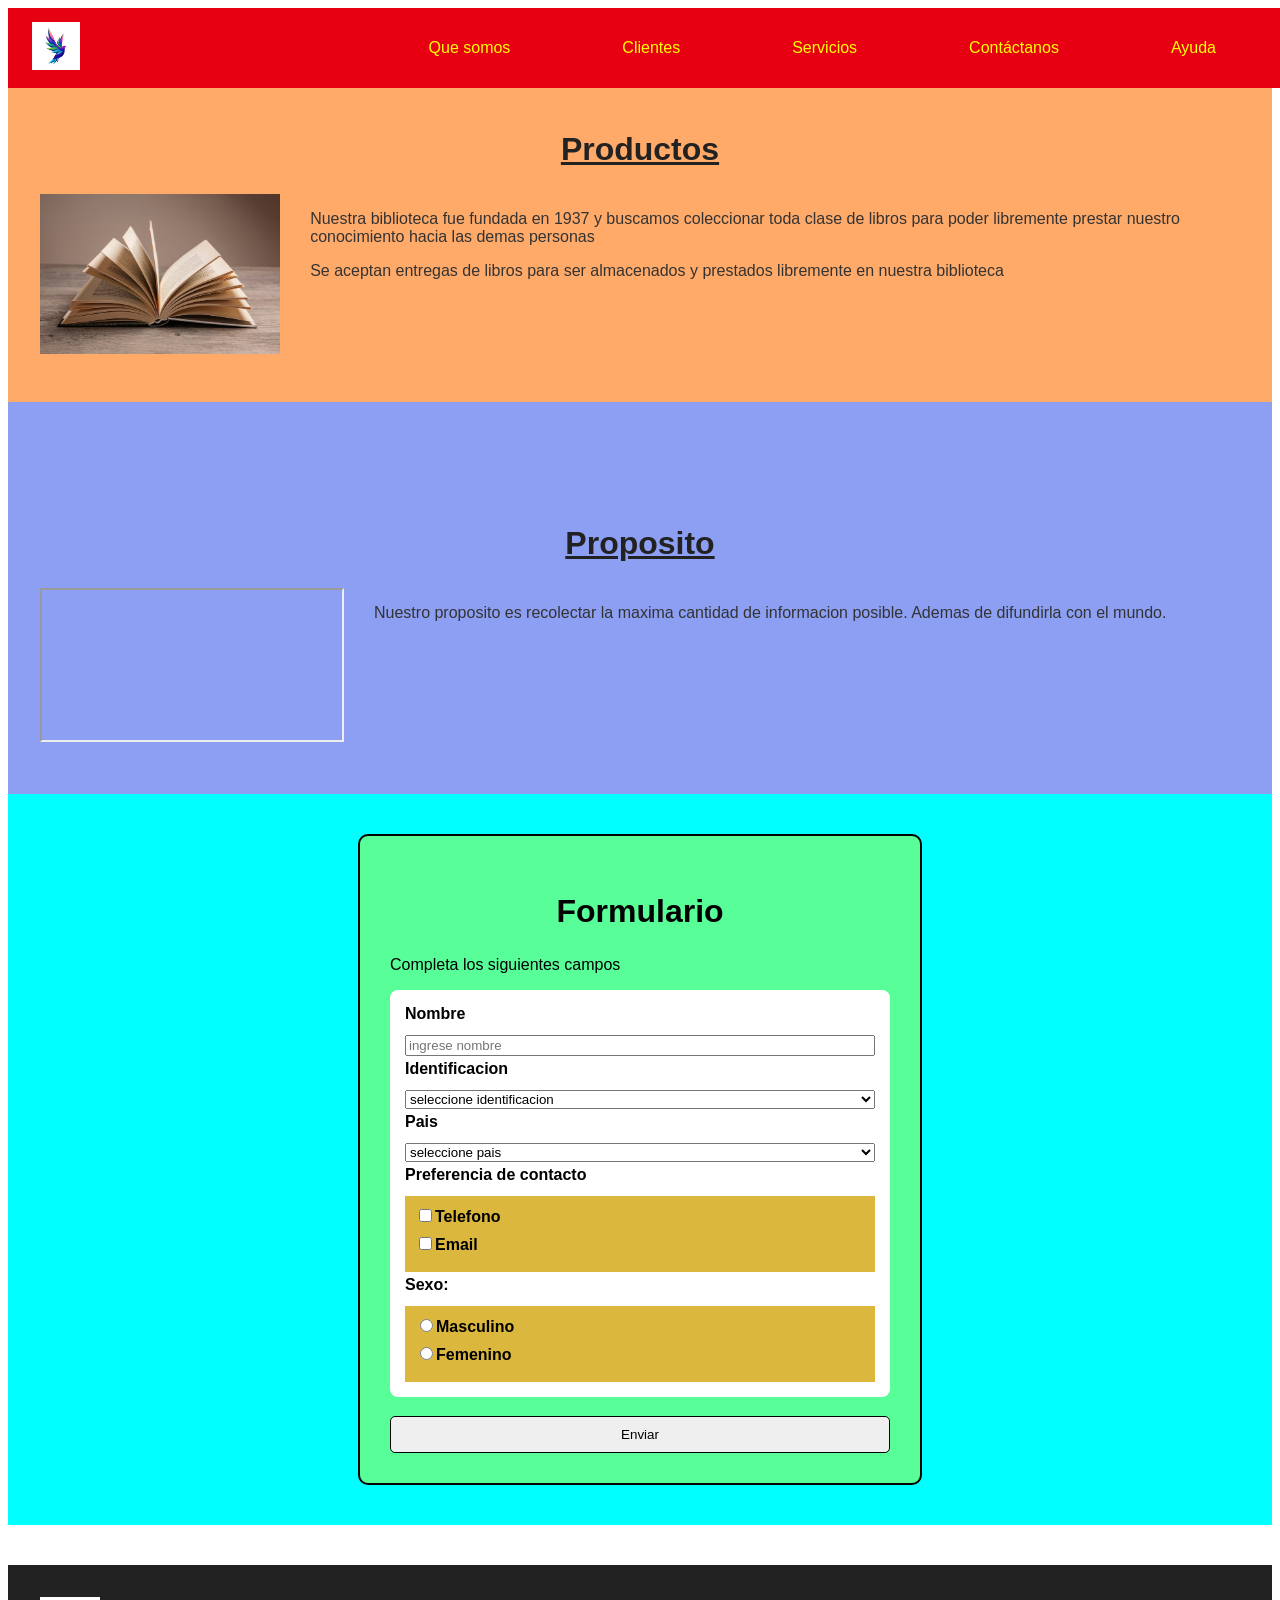
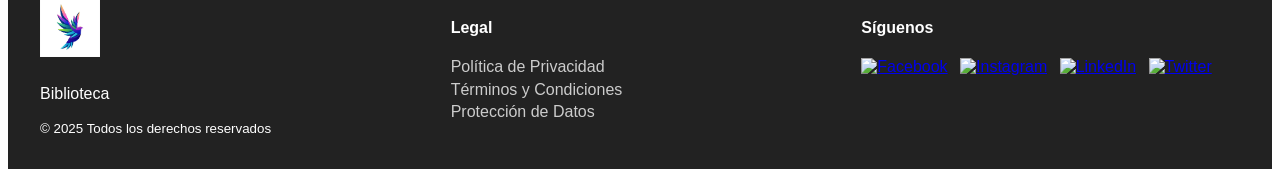
==== index.html @ 041fa765 "Initial commit" ====
<!DOCTYPE html>
<html lang="es">
  <head>
    <meta charset="UTF-8" />
    <meta name="viewport" content="width=device-width, initial-scale=1.0" />
    <meta http-equiv="X-UA-Compatible" content="ie=edge" />
    <title>Landing page</title>
    <link rel="stylesheet" href="styles.css" />
    <link rel="stylesheet" href="Pie.css" />
  </head>
  <body>
    <!-- HEADER -->
    <nav class="header">
      <!-- Logo -->
      <a href="#" class="logo">
        <img src="imagenes/logo.jpg" alt="logo" />
      </a>
      <!--Boton burger-->
      <button class="menu-toggle" aria-labbel="abrir-menu">&#9776;</button>

      <!--Menus-->
      <ul class="menu-horizontal">
        <li>
          <a href="#">Que somos</a>
          <ul class="menu-vertical">
            <li><a href="#">Historia</a></li>
            <li><a href="#">Proposito</a></li>
            <li><a href="#">Vision y Mision</a></li>
            <li><a href="#">Sedes</a></li>
          </ul>
        </li>
        <li><a href="#">Clientes</a></li>
        <li><a href="#">Servicios</a></li>
        <li><a href="#">Contáctanos</a></li>
        <li><a href="#">Ayuda</a></li>
      </ul>
    </nav>

    <!--Seccion productos-->
    <section class="productos">
      <h2>Productos</h2>
      <div class="productos-contenido">
        <div class="productos-imagen">
          <a href="#" class="imagen">
            <img src="imagenes/libro.jpg" alt="imagen-libro" />
          </a>
        </div>
        <div class="productos-texto">
          <p>
            Nuestra biblioteca fue fundada en 1937 y buscamos coleccionar toda
            clase de libros para poder libremente prestar nuestro conocimiento
            hacia las demas personas
          </p>
          <p>
            Se aceptan entregas de libros para ser almacenados y prestados
            libremente en nuestra biblioteca
          </p>
        </div>
      </div>
    </section>
    <!--Seccion Proposito-->
    <section class="proposito">
      <h2>Proposito</h2>
      <div class="proposito-contenido">
        <div class="proposito-video">
          <iframe
            src="https://www.youtube.com/embed/p3bUvrd0xBs"
            allowfullscreen
            title="video de biblioteca"
            loading="lazy"
          >
          </iframe>
        </div>
        <div class="proposito-texto">
          <p>
            Nuestro proposito es recolectar la maxima cantidad de informacion
            posible. Ademas de difundirla con el mundo.
          </p>
        </div>
      </div>
    </section>

    <!--Seccion formulario-->
    <section class="formulario-seccion">
      <div class="formulario-contenido">
        <h2>Formulario</h2>
        <div class="formulario-texto1">
          <p>Completa los siguientes campos</p>
        </div>
        <form class="formulario">
          <!--Input-->
          <div class="campos">
            <label for="nombre">Nombre</label>
            <input
              type="text"
              id="nombre"
              name="nombre"
              placeholder="ingrese nombre"
            />
            <!--Menu desplegable-->
            <label for="identificacion">Identificacion</label>
            <select name="identificacion" id="identificacion">
              <option value="vacio">seleccione identificacion</option>
              <option value="dni">Dni</option>
              <option value="pasaporte">Pasaporte</option>
            </select>

            <label for="Pais">Pais</label>
            <select name="pais" id="pais">
              <option value="vacio">seleccione pais</option>
              <option value="peru">Peru</option>
              <option value="colombia">Colombia</option>
              <option value="argentina">Argentina</option>
            </select>
            <!--Checkbox-->
            <label for="preferencia">Preferencia de contacto</label>
            <div class="checkboxes">
              <label
                ><input
                  type="checkbox"
                  name="preferencias"
                  value="telefono"
                />Telefono</label
              >

              <label
                ><input
                  type="checkbox"
                  name="preferencias"
                  value="email"
                />Email</label
              >
            </div>
            <!--Radio-->
            <label>Sexo:</label>
            <div class="radios">
              <label
                ><input
                  type="radio"
                  name="sexo"
                  value="masculino"
                />Masculino</label
              >
              <label
                ><input
                  type="radio"
                  name="sexo"
                  value="femenino"
                />Femenino</label
              >
            </div>
          </div>
          <button type="submit">Enviar</button>
        </form>
      </div>
    </section>
    <!-- PIE DE PAGINA -->

    <section id="footer">
      <footer class="footer">
        <div class="footer-container">
          <!-- Logo y nombre de sitio -->
          <div class="footer-brand">
            <img src="imagenes/logo.jpg" alt="Logo" class="footer-logo" />
            <p>Biblioteca</p>
            <small>© 2025 Todos los derechos reservados</small>
          </div>

          <!-- Enlaces legales -->
          <div class="footer-links">
            <h4>Legal</h4>
            <a href="/Documentos/3.politica-privacidad.pdf"
              >Política de Privacidad</a
            >
            <!-- Dentro de href llama a un documento pdf con la poltica-->
            <a href="#">Términos y Condiciones</a>
            <!-- Dentro de href llama a un documento pdf con los terminos y condiciones-->
            <a href="/Documentos/LeyProteccionDatos.pdf">Protección de Datos</a>
          </div>

          <!-- Redes sociales con íconos personalizados -->
          <div class="footer-social">
            <h4>Síguenos</h4>
            <a href="#"
              ><img
                src="https://cdn-icons-png.flaticon.com/512/145/145802.png"
                alt="Facebook"
                class="social-icon"
            /></a>
            <a href="#"
              ><img
                src="https://cdn-icons-png.flaticon.com/512/145/145812.png"
                alt="Instagram"
                class="social-icon"
            /></a>
            <a href="#"
              ><img
                src="https://cdn-icons-png.flaticon.com/512/145/145807.png"
                alt="LinkedIn"
                class="social-icon"
            /></a>
            <a href="#"
              ><img
                src="https://cdn-icons-png.flaticon.com/512/145/145806.png"
                alt="Twitter"
                class="social-icon"
            /></a>
          </div>
        </div>
      </footer>
    </section>
    <script src="main.js"></script>
  </body>
</html>
---- styles.css ----
body {
  margin: 0;
  padding: 0.5rem;
  box-sizing: border-box;
  font-family: "Segoe UI", sans-serif;
}

.header {
  position: fixed;
  background-color: #e60012;
  width: 100%;
  z-index: 100;
  height: 5rem;
  display: flex;
  align-items: center;
  justify-content: space-between;
  padding: 0 1.5rem;
}

.logo img {
  height: 3rem;
  width: auto;
}

.menu-toggle {
  display: none;
  font-size: 2rem;
  background: none;
  border: none;
  cursor: pointer;
  margin-right: 5rem;
}

.menu-horizontal {
  list-style: none;
  display: flex;
  margin: 0;
  padding: 0;
}

.menu-horizontal li a {
  margin-right: 5rem;
  display: block;
  color: yellow;
  padding: 1rem 1rem;
  text-decoration: none;
}

.menu-horizontal li a:hover {
  color: black;
}

.menu-vertical {
  list-style: none;
  display: none;
  position: absolute;
  background-color: blue;
}

.menu-horizontal li:hover .menu-vertical {
  display: block;
}

.productos {
  padding-top: 6rem;
  padding-bottom: 3rem;
  padding-left: 2rem;
  padding-right: 2rem;
  background-color: #ff6f0096;
  color: #333;
}

.productos h2 {
  font-size: 2rem;
  text-align: center;
  text-decoration: underline;
  color: #222;
}

.productos-contenido {
  display: flex;
  flex-wrap: wrap;
  gap: 30px;
  justify-content: space-between;
}

.productos-imagen img {
  display: flex;
  height: 10rem;
  width: auto;
  margin: 0 auto;
}

.productos-texto {
  flex: 1;
}

.proposito {
  padding-top: 6rem;
  padding-bottom: 3rem;
  padding-left: 2rem;
  padding-right: 2rem;
  background-color: #3c5ceb96;
  color: #333;
}

.proposito h2 {
  font-size: 2rem;
  text-align: center;
  text-decoration: underline;
  color: #222;
}

.proposito-contenido {
  display: flex;
  flex-wrap: wrap;
  gap: 30px;
  justify-content: space-between;
}

.proposito-imagen img {
  display: flex;
  height: 10rem;
  width: auto;
  margin: 0 auto;
}

.proposito-texto {
  flex: 1;
}

.formulario-seccion {
  background-color: aqua;
  padding: 40px;
  border: 3px;
  display: flex;
  justify-content: center;
  margin-bottom: 40px;
}

.formulario-seccion h2 {
  font-size: 2rem;
  text-align: center;
}

.formulario-contenido {
  background-color: rgb(88, 255, 152);
  flex-direction: row;
  padding: 30px;
  border: 2px solid;
  border-radius: 10px;
  gap: 3rem;
  width: 100%;
  max-width: 500px;
}

.formulario {
  flex: 1;
  display: flex;
  flex-direction: column;
  gap: 0.25rem;
}

.campos {
  display: flex;
  flex-direction: column;
  gap: 0.25rem;
  padding: 15px;
  margin-bottom: 15px;
  border-radius: 8px;
  background-color: white;
}

.formulario label {
  display: block;
  font-weight: 600;
  margin-bottom: 8px;
}

.input[type="text"],
.select {
  width: 100%;
  padding: 10px;
  border: 1px solid blueviolet;
  border-radius: 5px;
}

.checkboxes,
.radios {
  list-style: none;
  padding: 10px;
  margin: 0;
  border: 1px;
  background-color: #dbb73e;
}

button {
  color: black;
  border: 1px solid black;
  border-radius: 5px;
  padding: 10px 20px;
  cursor: pointer;
}
---- Pie.css ----
/* Footer general */
.footer {
  background-color: #222; /* Fondo oscuro para contraste */
  color: white;
  padding: 2rem 1rem;
  font-family: "Roboto", sans-serif;
}

/* Contenedor flexible para 3 columnas */
.footer-container {
  display: flex;
  flex-direction: row;
  justify-content: space-between;
  flex-wrap: wrap;
  max-width: 1200px;
  margin: auto;
  gap: 2rem;
}

/* Marca o logotipo */
.footer-brand {
  flex: 1;
  min-width: 200px;
}

.footer-logo {
  width: 60px;
  height: auto;
  margin-bottom: 0.5rem;
}

/* Enlaces legales */
.footer-links {
  flex: 1;
  min-width: 200px;
}

.footer-links a {
  display: block;
  color: #ccc;
  text-decoration: none;
  margin: 0.3rem 0;
}

.footer-links a:hover {
  color: #fff;
}

/* Redes sociales con íconos */
.footer-social {
  flex: 1;
  min-width: 200px;
}

.social-icon {
  width: 32px;
  height: 32px;
  margin-right: 0.5rem;
  transition: transform 0.2s ease-in-out;
}

.social-icon:hover {
  transform: scale(1.2);
}

/* Responsive para pantallas pequeñas */
@media (max-width: 768px) {
  .footer-container {
    flex-direction: column;
    align-items: center;
    text-align: center;
  }

  .footer-social img {
    margin-bottom: 0.5rem;
  }
}
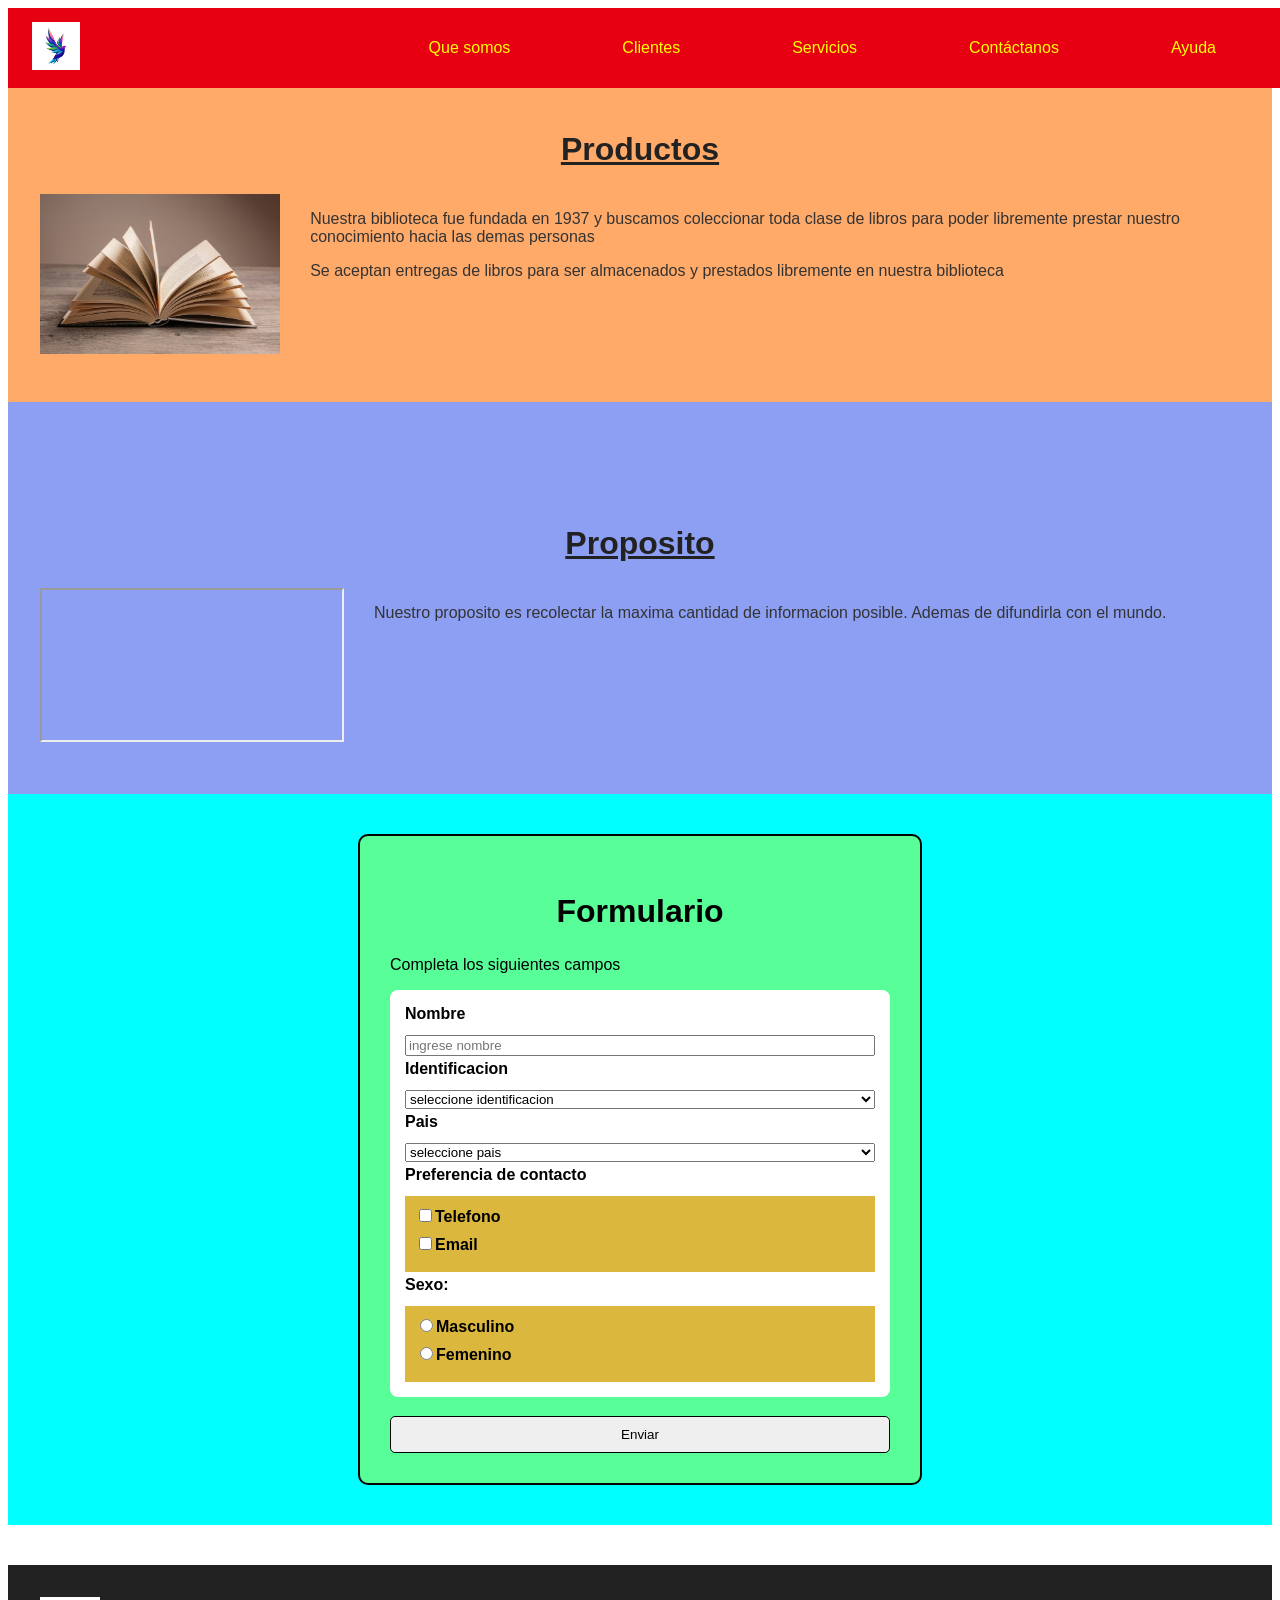
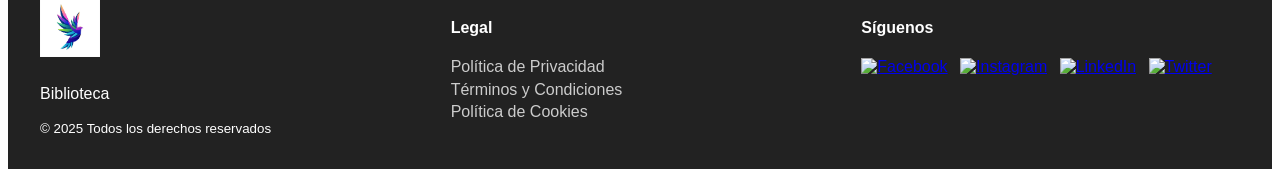
==== commit e13b5b4e: "agregado links de pie pagina" ====
--- a/index.html
+++ b/index.html
@@ -169,13 +169,15 @@
           <!-- Enlaces legales -->
           <div class="footer-links">
             <h4>Legal</h4>
-            <a href="/Documentos/3.politica-privacidad.pdf"
+            <a href="/Documentos/privacidad.pdf"
               >Política de Privacidad</a
             >
             <!-- Dentro de href llama a un documento pdf con la poltica-->
-            <a href="#">Términos y Condiciones</a>
+            <a href="/Documentos/terminos-condiciones.pdf"
+              >Términos y Condiciones</a
+            >
             <!-- Dentro de href llama a un documento pdf con los terminos y condiciones-->
-            <a href="/Documentos/LeyProteccionDatos.pdf">Protección de Datos</a>
+            <a href="/Documentos/cookies.pdf">Política de Cookies</a>
           </div>
 
           <!-- Redes sociales con íconos personalizados -->
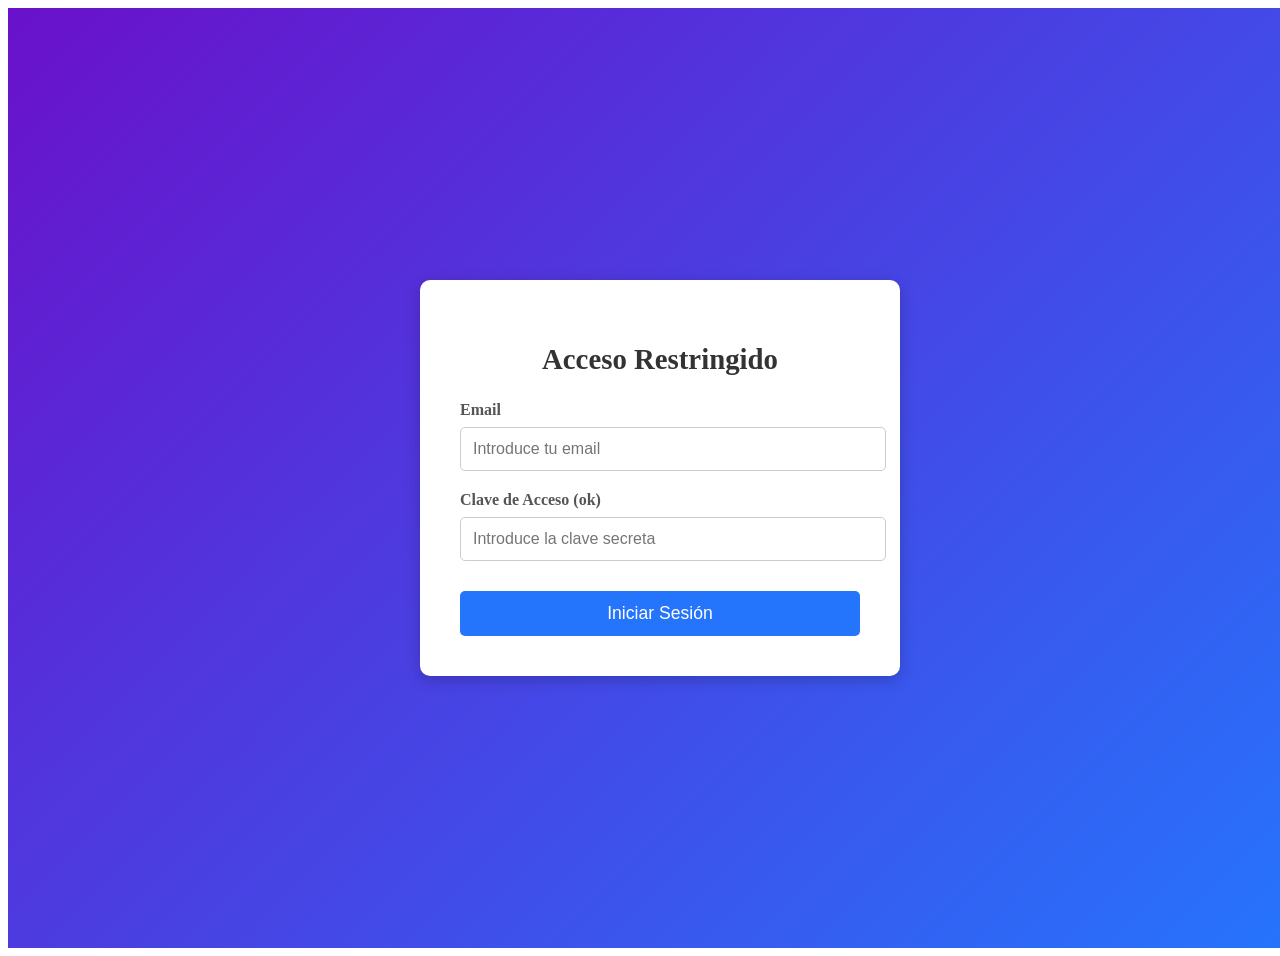
==== commit f2907150: "login agregado" ====
--- a/index.html
+++ b/index.html
@@ -3,214 +3,42 @@
   <head>
     <meta charset="UTF-8" />
     <meta name="viewport" content="width=device-width, initial-scale=1.0" />
-    <meta http-equiv="X-UA-Compatible" content="ie=edge" />
-    <title>Landing page</title>
-    <link rel="stylesheet" href="styles.css" />
-    <link rel="stylesheet" href="Pie.css" />
+    <title>Login con Clave Estática</title>
+    <link rel="stylesheet" href="login.css" />
   </head>
   <body>
-    <!-- HEADER -->
-    <nav class="header">
-      <!-- Logo -->
-      <a href="#" class="logo">
-        <img src="imagenes/logo.jpg" alt="logo" />
-      </a>
-      <!--Boton burger-->
-      <button class="menu-toggle" aria-labbel="abrir-menu">&#9776;</button>
+    <section class="login-container">
+      <div class="login-box">
+        <h2>Acceso Restringido</h2>
 
-      <!--Menus-->
-      <ul class="menu-horizontal">
-        <li>
-          <a href="#">Que somos</a>
-          <ul class="menu-vertical">
-            <li><a href="#">Historia</a></li>
-            <li><a href="#">Proposito</a></li>
-            <li><a href="#">Vision y Mision</a></li>
-            <li><a href="#">Sedes</a></li>
-          </ul>
-        </li>
-        <li><a href="#">Clientes</a></li>
-        <li><a href="#">Servicios</a></li>
-        <li><a href="#">Contáctanos</a></li>
-        <li><a href="#">Ayuda</a></li>
-      </ul>
-    </nav>
+        <form onsubmit="return validarLogin(event);">
+          <div class="input-group">
+            <label for="email">Email</label>
+            <input
+              type="email"
+              id="email"
+              name="email"
+              placeholder="Introduce tu email"
+              required
+            />
+          </div>
 
-    <!--Seccion productos-->
-    <section class="productos">
-      <h2>Productos</h2>
-      <div class="productos-contenido">
-        <div class="productos-imagen">
-          <a href="#" class="imagen">
-            <img src="imagenes/libro.jpg" alt="imagen-libro" />
-          </a>
-        </div>
-        <div class="productos-texto">
-          <p>
-            Nuestra biblioteca fue fundada en 1937 y buscamos coleccionar toda
-            clase de libros para poder libremente prestar nuestro conocimiento
-            hacia las demas personas
-          </p>
-          <p>
-            Se aceptan entregas de libros para ser almacenados y prestados
-            libremente en nuestra biblioteca
-          </p>
-        </div>
-      </div>
-    </section>
-    <!--Seccion Proposito-->
-    <section class="proposito">
-      <h2>Proposito</h2>
-      <div class="proposito-contenido">
-        <div class="proposito-video">
-          <iframe
-            src="https://www.youtube.com/embed/p3bUvrd0xBs"
-            allowfullscreen
-            title="video de biblioteca"
-            loading="lazy"
-          >
-          </iframe>
-        </div>
-        <div class="proposito-texto">
-          <p>
-            Nuestro proposito es recolectar la maxima cantidad de informacion
-            posible. Ademas de difundirla con el mundo.
-          </p>
-        </div>
+          <div class="input-group">
+            <label for="password">Clave de Acceso (ok)</label>
+            <input
+              type="password"
+              id="password"
+              name="password"
+              placeholder="Introduce la clave secreta"
+              required
+            />
+          </div>
+
+          <button type="submit" class="login-button">Iniciar Sesión</button>
+        </form>
       </div>
     </section>
 
-    <!--Seccion formulario-->
-    <section class="formulario-seccion">
-      <div class="formulario-contenido">
-        <h2>Formulario</h2>
-        <div class="formulario-texto1">
-          <p>Completa los siguientes campos</p>
-        </div>
-        <form class="formulario">
-          <!--Input-->
-          <div class="campos">
-            <label for="nombre">Nombre</label>
-            <input
-              type="text"
-              id="nombre"
-              name="nombre"
-              placeholder="ingrese nombre"
-            />
-            <!--Menu desplegable-->
-            <label for="identificacion">Identificacion</label>
-            <select name="identificacion" id="identificacion">
-              <option value="vacio">seleccione identificacion</option>
-              <option value="dni">Dni</option>
-              <option value="pasaporte">Pasaporte</option>
-            </select>
-
-            <label for="Pais">Pais</label>
-            <select name="pais" id="pais">
-              <option value="vacio">seleccione pais</option>
-              <option value="peru">Peru</option>
-              <option value="colombia">Colombia</option>
-              <option value="argentina">Argentina</option>
-            </select>
-            <!--Checkbox-->
-            <label for="preferencia">Preferencia de contacto</label>
-            <div class="checkboxes">
-              <label
-                ><input
-                  type="checkbox"
-                  name="preferencias"
-                  value="telefono"
-                />Telefono</label
-              >
-
-              <label
-                ><input
-                  type="checkbox"
-                  name="preferencias"
-                  value="email"
-                />Email</label
-              >
-            </div>
-            <!--Radio-->
-            <label>Sexo:</label>
-            <div class="radios">
-              <label
-                ><input
-                  type="radio"
-                  name="sexo"
-                  value="masculino"
-                />Masculino</label
-              >
-              <label
-                ><input
-                  type="radio"
-                  name="sexo"
-                  value="femenino"
-                />Femenino</label
-              >
-            </div>
-          </div>
-          <button type="submit">Enviar</button>
-        </form>
-      </div>
-    </section>
-    <!-- PIE DE PAGINA -->
-
-    <section id="footer">
-      <footer class="footer">
-        <div class="footer-container">
-          <!-- Logo y nombre de sitio -->
-          <div class="footer-brand">
-            <img src="imagenes/logo.jpg" alt="Logo" class="footer-logo" />
-            <p>Biblioteca</p>
-            <small>© 2025 Todos los derechos reservados</small>
-          </div>
-
-          <!-- Enlaces legales -->
-          <div class="footer-links">
-            <h4>Legal</h4>
-            <a href="/Documentos/privacidad.pdf"
-              >Política de Privacidad</a
-            >
-            <!-- Dentro de href llama a un documento pdf con la poltica-->
-            <a href="/Documentos/terminos-condiciones.pdf"
-              >Términos y Condiciones</a
-            >
-            <!-- Dentro de href llama a un documento pdf con los terminos y condiciones-->
-            <a href="/Documentos/cookies.pdf">Política de Cookies</a>
-          </div>
-
-          <!-- Redes sociales con íconos personalizados -->
-          <div class="footer-social">
-            <h4>Síguenos</h4>
-            <a href="#"
-              ><img
-                src="https://cdn-icons-png.flaticon.com/512/145/145802.png"
-                alt="Facebook"
-                class="social-icon"
-            /></a>
-            <a href="#"
-              ><img
-                src="https://cdn-icons-png.flaticon.com/512/145/145812.png"
-                alt="Instagram"
-                class="social-icon"
-            /></a>
-            <a href="#"
-              ><img
-                src="https://cdn-icons-png.flaticon.com/512/145/145807.png"
-                alt="LinkedIn"
-                class="social-icon"
-            /></a>
-            <a href="#"
-              ><img
-                src="https://cdn-icons-png.flaticon.com/512/145/145806.png"
-                alt="Twitter"
-                class="social-icon"
-            /></a>
-          </div>
-        </div>
-      </footer>
-    </section>
-    <script src="main.js"></script>
+    <script src="login.js"></script>
   </body>
 </html>
--- a/login.css
+++ b/login.css
@@ -0,0 +1,108 @@
+/* Contenedor principal: Centra el formulario */
+.login-container {
+  display: flex;
+  justify-content: center;
+  align-items: center;
+  min-height: 100vh;
+  width: 100%;
+  /* Fondo atractivo para la vista de escritorio */
+  background: linear-gradient(135deg, #6a11cb 0%, #2575fc 100%);
+  padding: 1.25rem; /* 20px de padding */
+}
+
+/* La caja del formulario */
+.login-box {
+  background: white;
+  padding: 2.5rem; /* 40px */
+  border-radius: 0.625rem; /* 10px */
+  box-shadow: 0 0.25rem 0.9375rem rgba(0, 0, 0, 0.2); /* Sombra */
+  width: 100%;
+  max-width: 25rem; /* 400px, el ancho máximo */
+  text-align: center;
+}
+
+.login-box h2 {
+  margin-bottom: 1.5625rem; /* 25px */
+  color: #333;
+  font-size: 1.8rem;
+}
+
+/* División para agrupar Label e Input */
+.input-group {
+  margin-bottom: 1.25rem; /* 20px */
+  text-align: left;
+}
+
+.input-group label {
+  display: block;
+  margin-bottom: 0.5rem; /* 8px */
+  font-weight: bold;
+  color: #555;
+}
+
+.input-group input {
+  width: 100%;
+  padding: 0.75rem; /* 12px */
+  border: 1px solid #ccc;
+  border-radius: 0.3125rem; /* 5px */
+  font-size: 1rem;
+  transition: border-color 0.3s;
+}
+
+.input-group input:focus {
+  border-color: #2575fc;
+  outline: none;
+}
+
+/* Estilo del botón */
+.login-button {
+  width: 100%;
+  padding: 0.75rem; /* 12px */
+  border: none;
+  border-radius: 0.3125rem; /* 5px */
+  background-color: #2575fc;
+  color: white;
+  font-size: 1.1rem;
+  cursor: pointer;
+  transition: background-color 0.3s ease;
+  margin-top: 0.625rem; /* 10px */
+}
+
+.login-button:hover {
+  background-color: #0e63e2;
+}
+
+/* -------------------------------------- */
+/* MEDIA QUERY: RESPONSIVE MÓVILES */
+/* -------------------------------------- */
+
+/* Estilos aplicados cuando la pantalla mide 600px o menos */
+@media (max-width: 600px) {
+  /* El contenedor principal simula una vista de aplicación */
+  .login-container {
+    padding: 0; /* Quita el padding exterior */
+    background: #fff; /* Fondo blanco liso */
+    align-items: flex-start; /* Mueve el formulario arriba */
+    min-height: auto;
+  }
+
+  /* La caja del formulario se expande y pierde los adornos de tarjeta */
+  .login-box {
+    padding: 1.5rem; /* 24px de padding interno */
+    margin-top: 2rem; /* 32px de espacio superior */
+    width: 100%;
+    max-width: 100%;
+    box-shadow: none; /* Elimina la sombra */
+    border-radius: 0; /* Elimina el borde redondeado */
+    border: none;
+  }
+
+  .login-box h2 {
+    font-size: 1.7rem; /* Ajuste sutil del tamaño */
+    text-align: left;
+  }
+
+  .input-group input {
+    padding: 1rem; /* Aumenta el padding para un mejor toque táctil (16px) */
+  }
+}
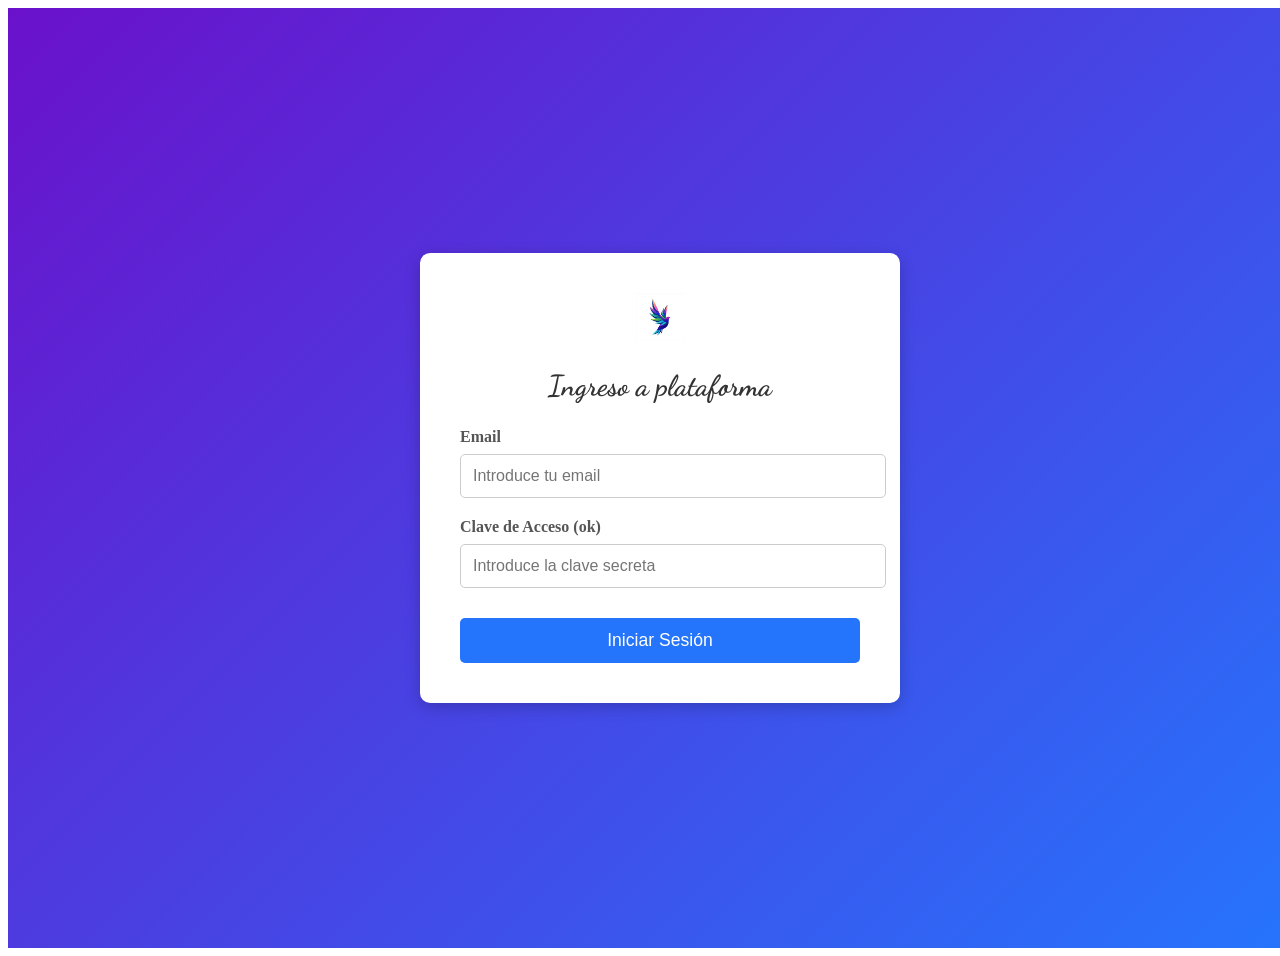
==== commit e8d7624a: "agregado responsive al header" ====
--- a/index.html
+++ b/index.html
@@ -9,7 +9,8 @@
   <body>
     <section class="login-container">
       <div class="login-box">
-        <h2>Acceso Restringido</h2>
+        <img src="imagenes/logo.jpg" alt="" />
+        <h2>Ingreso a plataforma</h2>
 
         <form onsubmit="return validarLogin(event);">
           <div class="input-group">
--- a/login.css
+++ b/login.css
@@ -1,3 +1,5 @@
+@import url("https://fonts.googleapis.com/css2?family=Dancing+Script:wght@400..700&family=Playfair+Display:ital,wght@0,400..900;1,400..900&display=swap");
+
 /* Contenedor principal: Centra el formulario */
 .login-container {
   display: flex;
@@ -22,9 +24,14 @@
 }
 
 .login-box h2 {
+  font-family: "Dancing Script", cursive;
   margin-bottom: 1.5625rem; /* 25px */
   color: #333;
   font-size: 1.8rem;
+}
+
+.login-box img {
+  width: 3rem;
 }
 
 /* División para agrupar Label e Input */
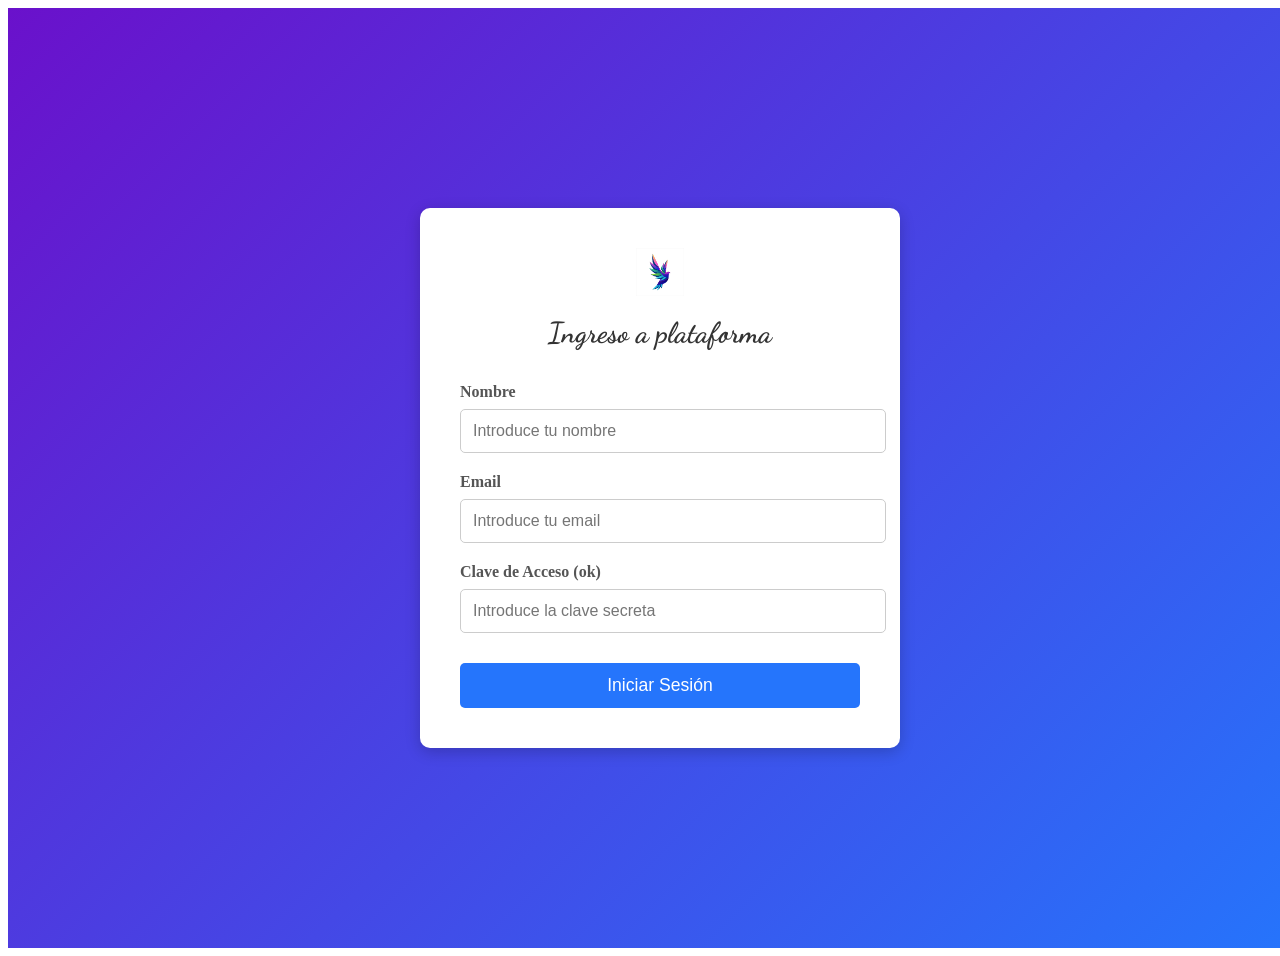
==== commit 5cd0a253: "ligero cambio al login" ====
--- a/index.html
+++ b/index.html
@@ -13,6 +13,17 @@
         <h2>Ingreso a plataforma</h2>
 
         <form onsubmit="return validarLogin(event);">
+          <div class="input-group">
+            <label for="nombre">Nombre</label>
+            <input
+              type="nombre"
+              id="nombre"
+              name="nombre"
+              placeholder="Introduce tu nombre"
+              required
+            />
+          </div>
+
           <div class="input-group">
             <label for="email">Email</label>
             <input
--- a/login.css
+++ b/login.css
@@ -28,6 +28,9 @@
   margin-bottom: 1.5625rem; /* 25px */
   color: #333;
   font-size: 1.8rem;
+
+  position: relative;
+  bottom: 0.5rem;
 }
 
 .login-box img {
